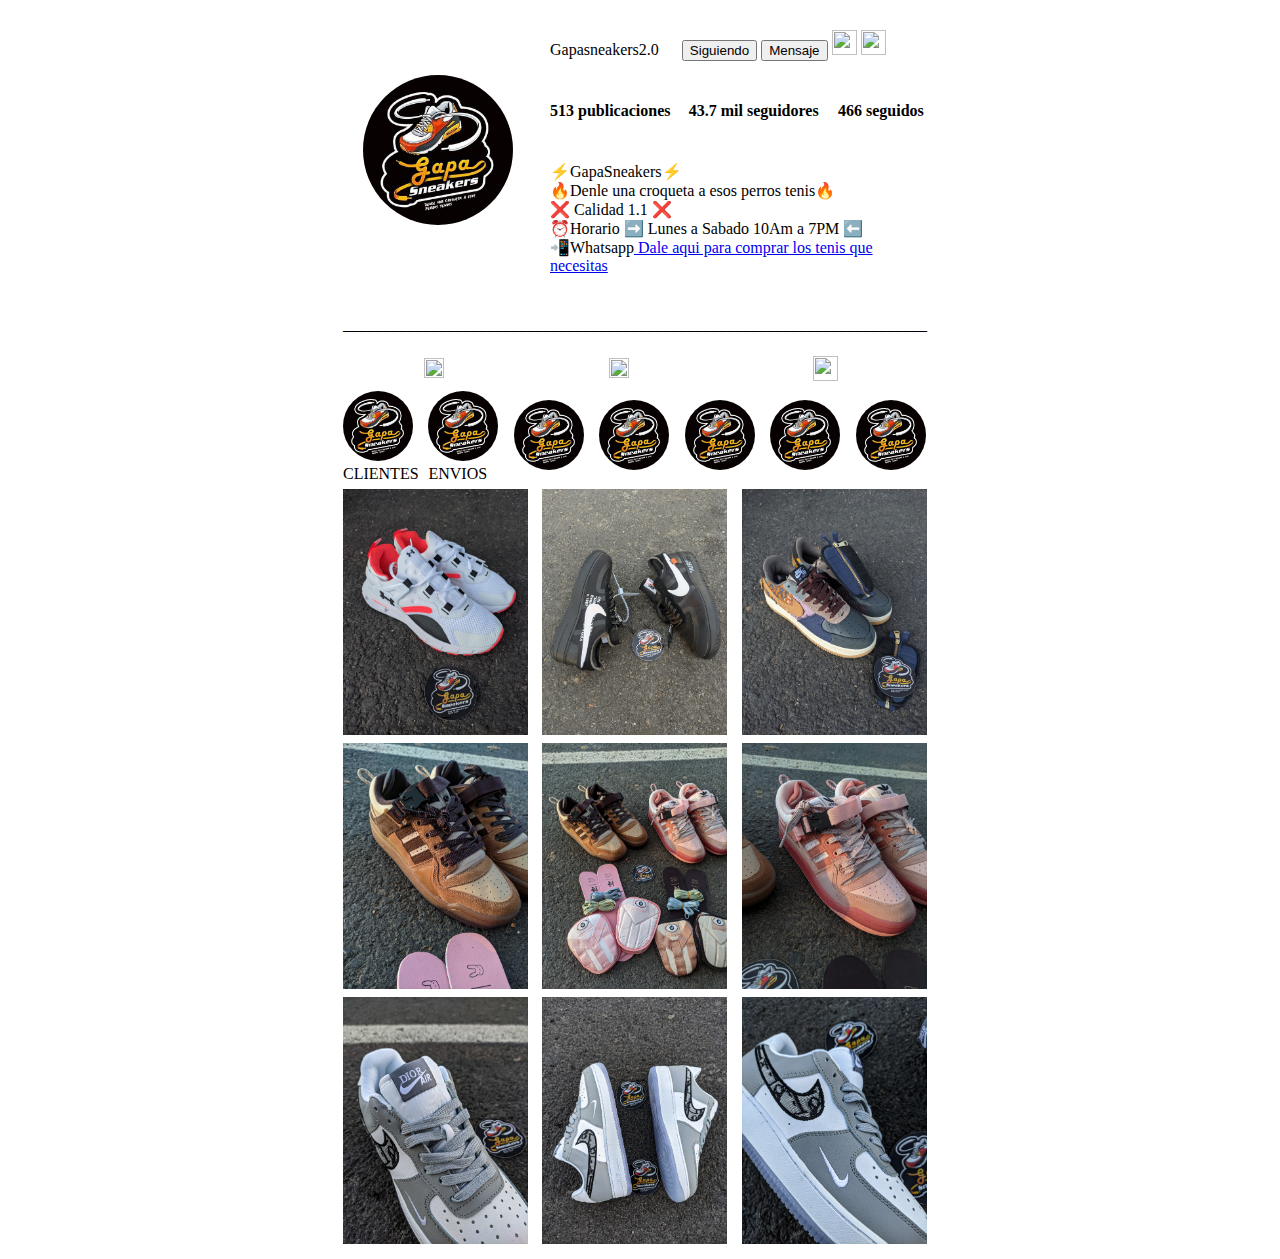
==== 03-ejercicio_IG.html @ 87d52aa3 "Add files via upload" ====
<!DOCTYPE html>
<html lang="en">
<head>
    <meta charset="UTF-8">
    <meta name="viewport" content="width=device-width, initial-scale=1.0">
    <title>Document</title>
    
</head>
<body>
    <table border="0" style="width: 600px;" align="center">
        <tr>
            <td style="width: 200px;"">
                <img style="margin: 20px;" class="a" src="LogoGapafondonegro.jpg" alt="" height="150" width="150">
                <style>
                    .a{
                        border-radius: 50%;
                    }
                </style>
            </td>
            <td>
                <table border="0" style="border-color: blueviolet; width: 100%;">
                    <tr>
                        <td colspan="3">
                            <p> Gapasneakers2.0 <img src="https://cdn-icons-png.flaticon.com/512/6364/6364343.png" alt="" height="15" width="15"> <button>Siguiendo</button> <button>Mensaje</button> <img src="https://cdn-icons-png.flaticon.com/512/6904/6904074.png" alt="" height="25" width="25"> <img src="https://cdn-icons-png.flaticon.com/512/57/57013.png" alt="" height="25" width="25"> </p>
                        </td>
                    </tr>
                    <tr>
                        <td>
                            <h4>513 
                                publicaciones </h4>
                        </td>
                        <td>
                           <h4>43.7 mil
                             seguidores </h4>
                        </td>
                        <td>
                            <h4>466 
                                seguidos</h4>
                        </td>
                    </tr>
                    <tr>
                        <td colspan="3">
                            <p> ⚡GapaSneakers⚡
                                <br> 🔥Denle una croqueta a esos perros tenis🔥
                                <br>❌ Calidad 1.1 ❌
                                <br> ⏰Horario ➡️ Lunes a Sabado 10Am a 7PM ⬅️
                                <br> 📲Whatsapp<a href="https://wa.me/message/RLLLFB6HC3ZAE1" target="_blank"> Dale aqui para comprar los tenis que necesitas</a>

                            </p>  

                        </td>
                    </tr>
                </table>
            </td>
        </tr>
    </table>
   
    <table border="0" style="width: 600px;" align="center">
        <tr>
            <td>
                <p>_________________________________________________________________________</p>
            </td>    
        </tr>
    </table>
    <table border="0" style="width: 600px;" align="center">    
        <tr align="center">
            <td>
                <img src="https://cdn-icons-png.flaticon.com/512/0/83.png" alt="" width="20" height="20">
            </td>
            <td>
                <img src="https://seeklogo.com/images/I/instagram-reels-logo-18CF7D9510-seeklogo.com.png" alt="" width="20" height="20">
            </td>
            <td>
                <img src="https://cdn-icons-png.flaticon.com/512/1947/1947210.png" alt="" width="25" height="25">
            </td>
        </tr>    
    </table>

    <table border="0" style="width: 600px;" align="center">
        <tr>
            <td style="width: 76px;">
                <img class="b" src="LogoGapafondonegro.jpg" alt="" height="70" width="70">
                <br> CLIENTES
                <style>
                    .b{
                        border-radius: 50%;
                    }
                </style>
            </td>
            <td style="width: 76px;">
                <img class="b" src="LogoGapafondonegro.jpg" alt="" height="70" width="70">
                <br> ENVIOS
            <style>
                .b{
                    border-radius: 50%;
                }
            </style>
            </td>
            <td style="width: 76px;">
                <img class="b" src="LogoGapafondonegro.jpg" alt="" height="70" width="70">
            <style>
                .b{
                    border-radius: 50%;
                }
            </style>
            </td>
            <td style="width: 76px;">
                <img class="b" src="LogoGapafondonegro.jpg" alt="" height="70" width="70">
            <style>
                .b{
                    border-radius: 50%;
                }
            </style>
            </td>
            <td style="width: 76px;">
                <img class="b" src="LogoGapafondonegro.jpg" alt="" height="70" width="70">
            <style>
                .b{
                    border-radius: 50%;
                }
            </style>
            </td>
            <td style="width: 76px;">
                <img class="b" src="LogoGapafondonegro.jpg" alt="" height="70" width="70">
            <style>
                .b{
                    border-radius: 50%;
                }
            </style>
            </td>
            <td style="width: 76px;">
                <img class="b" src="LogoGapafondonegro.jpg" alt="" height="70" width="70">
            <style>
                .b{
                    border-radius: 50%;
                }
            </style>
            </td>
        </tr>
    </table>

    <table border="0" style="width: 600px;" align="center">
        <tr>
            <td style="width: 200px;">
                <img src="UNDER.jpg" alt="" width="185">
            </td>
            <td style="width: 200px;">
                <img src="NIKE.OFF.jpg" alt="" width="185">
            </td>
            <td style="width: 200px;">
                <img src="NIKE.AF1.jpg" alt="" width="185">
            </td>  
        </tr>

        <tr>
            <td style="width: 200px;">
                <img src="ADIDAS.B.B.1.jpg" alt="" width="185">
            </td>
            <td style="width: 200px;">
                <img src="ADIDAS.B.B.jpg" alt="" width="185">
            </td>
            <td style="width: 200px;">
                <img src="ADIDAS.B.B.2.jpg" alt="" width="185">
            </td>
        </tr>

        <tr>
            <td style="width: 200px;">
                <img src="NIKE.DIOR.3.jpg" alt="" width="185">
            </td>
            <td style="width: 200px;">
                <img src="NIKE.DIOR.1.jpg" alt="" width="185">
            </td>
            <td style="width: 200px;">
                <img src="NIKE.DIOR.2.jpg" alt="" width="185">
            </td>
        </tr>
    </table>
</html>
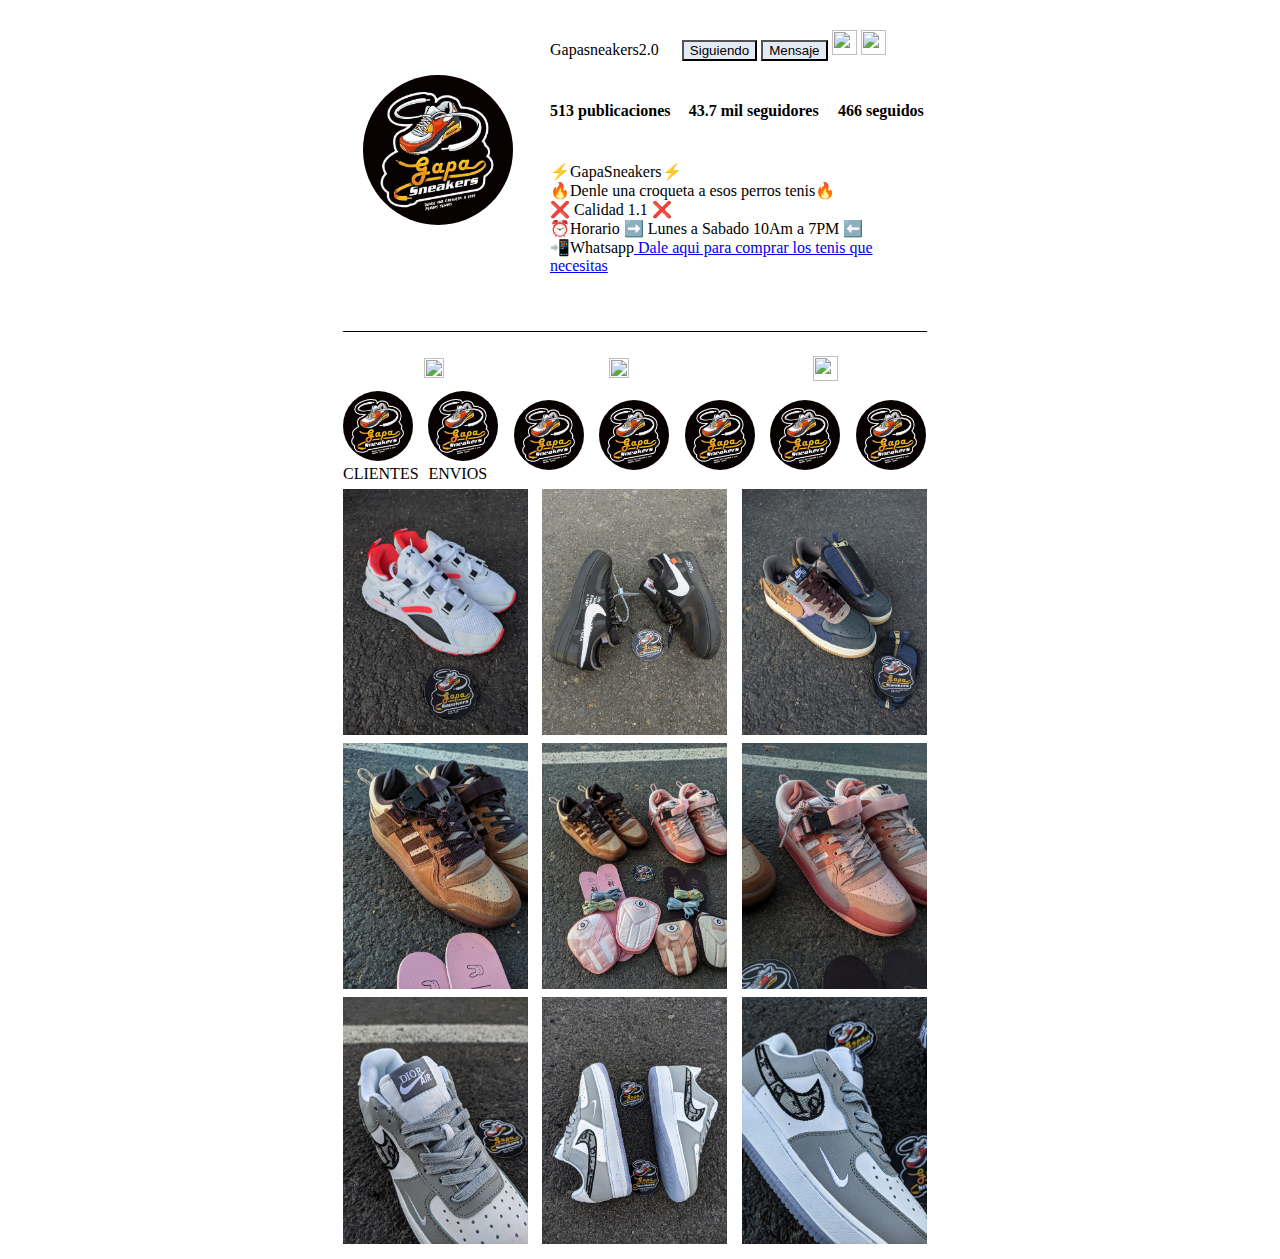
==== commit df950e62: "Add files via upload" ====
--- a/03-ejercicio_IG.html
+++ b/03-ejercicio_IG.html
@@ -21,7 +21,7 @@
                 <table border="0" style="border-color: blueviolet; width: 100%;">
                     <tr>
                         <td colspan="3">
-                            <p> Gapasneakers2.0 <img src="https://cdn-icons-png.flaticon.com/512/6364/6364343.png" alt="" height="15" width="15"> <button>Siguiendo</button> <button>Mensaje</button> <img src="https://cdn-icons-png.flaticon.com/512/6904/6904074.png" alt="" height="25" width="25"> <img src="https://cdn-icons-png.flaticon.com/512/57/57013.png" alt="" height="25" width="25"> </p>
+                            <p> Gapasneakers2.0 <img src="https://cdn-icons-png.flaticon.com/512/6364/6364343.png" alt="" height="15" width="15"> <button style="background-color: rgba(226, 233, 242, 0.94);">Siguiendo</button> <button style="background-color: rgba(226, 233, 242, 0.94);">Mensaje</button> <img src="https://cdn-icons-png.flaticon.com/512/6904/6904074.png" alt="" height="25" width="25"> <img src="https://cdn-icons-png.flaticon.com/512/57/57013.png" alt="" height="25" width="25"> </p>
                         </td>
                     </tr>
                     <tr>
